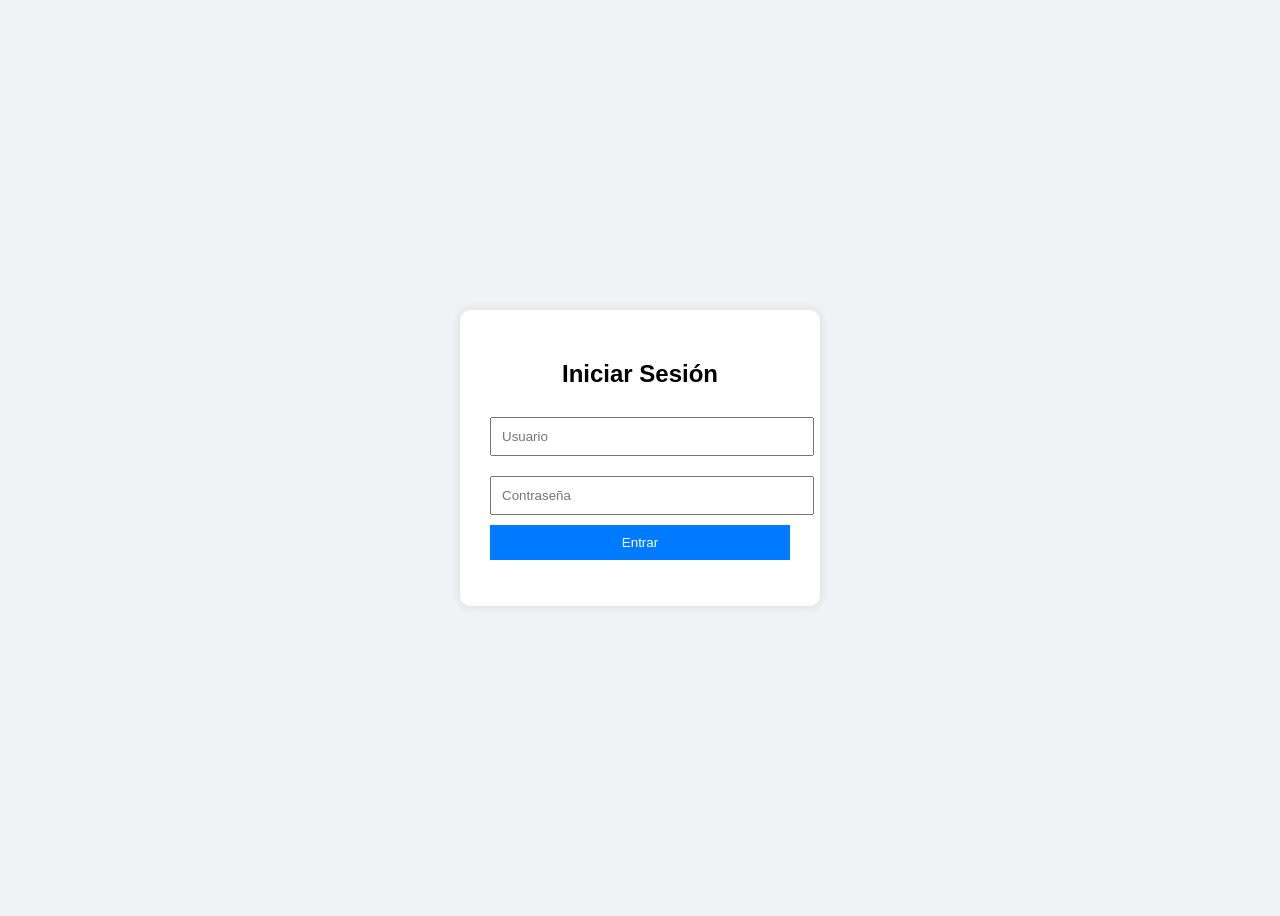
==== index.html @ a2624097 "login" ====
<!DOCTYPE html>
<html lang="es">
<head>
  <meta charset="UTF-8">
  <title>Login</title>
  <link rel="stylesheet" href="styles.css">
</head>
<body>

  <div class="login-container">
    <h2>Iniciar Sesión</h2>

    <form id="loginForm">
      <input type="text" id="username" placeholder="Usuario" required>
      <input type="password" id="password" placeholder="Contraseña" required>

      <button type="submit">Entrar</button>
    </form>

    <p id="mensaje"></p>
  </div>

  <script src="script.js"></script>
</body>
</html>
---- styles.css ----
body {
  font-family: Arial, sans-serif;
  background: #f0f2f5;
  display: flex;
  justify-content: center;
  align-items: center;
  height: 100vh;
}

.login-container {
  background: white;
  padding: 30px;
  border-radius: 10px;
  box-shadow: 0 0 10px rgba(0,0,0,0.1);
  width: 300px;
  text-align: center;
}

input {
  width: 100%;
  padding: 10px;
  margin: 10px 0;
}

button {
  width: 100%;
  padding: 10px;
  background: #007bff;
  color: white;
  border: none;
  cursor: pointer;
}

button:hover {
  background: #0056b3;
}
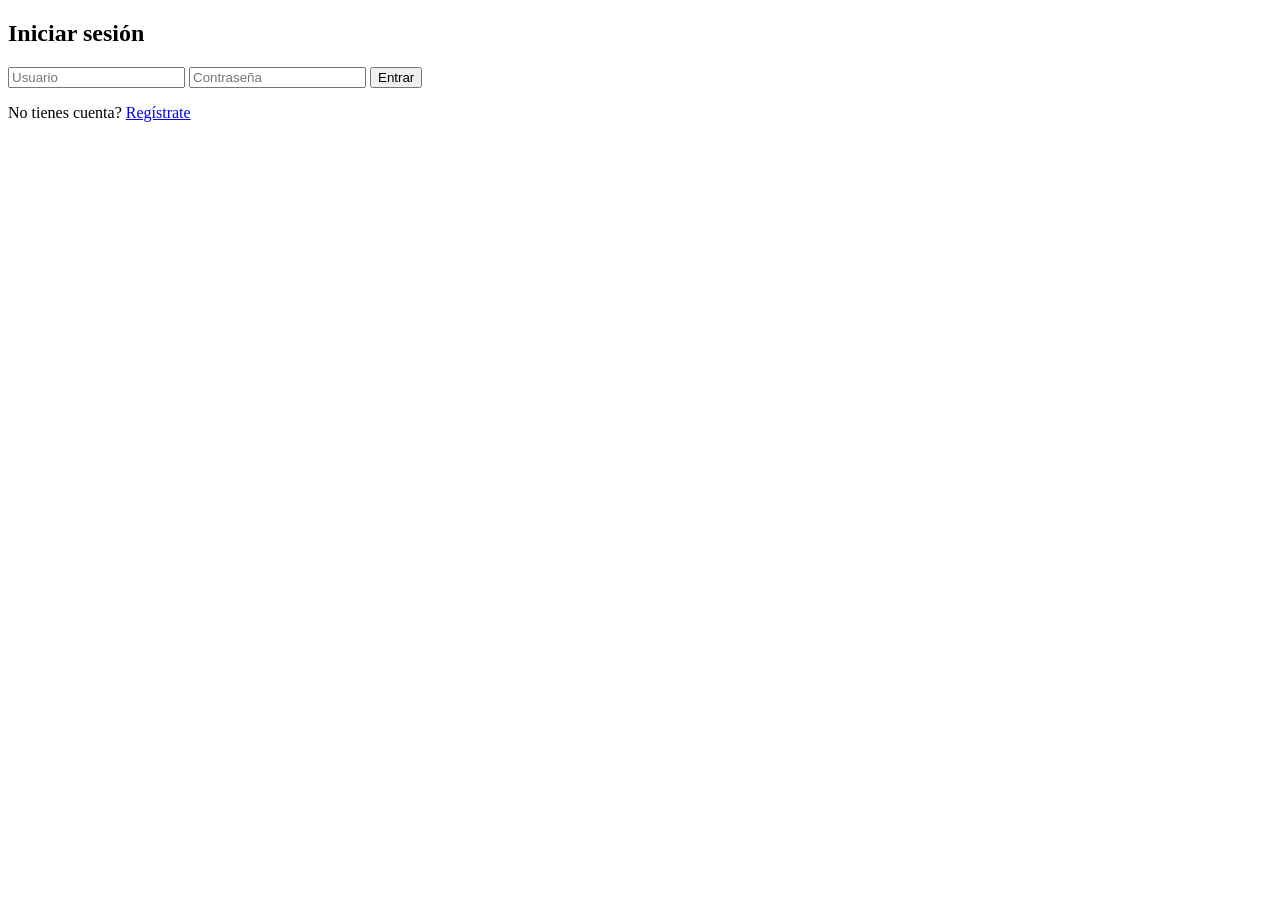
==== commit af04c2e1: "update" ====
--- a/index.html
+++ b/index.html
@@ -3,23 +3,22 @@
 <head>
   <meta charset="UTF-8">
   <title>Login</title>
-  <link rel="stylesheet" href="styles.css">
+  <link rel="stylesheet" href="style.css">
 </head>
 <body>
 
-  <div class="login-container">
-    <h2>Iniciar Sesión</h2>
+<div class="card">
+  <h2>Iniciar sesión</h2>
 
-    <form id="loginForm">
-      <input type="text" id="username" placeholder="Usuario" required>
-      <input type="password" id="password" placeholder="Contraseña" required>
+  <input type="text" id="username" placeholder="Usuario">
+  <input type="password" id="password" placeholder="Contraseña">
 
-      <button type="submit">Entrar</button>
-    </form>
+  <button onclick="login()">Entrar</button>
 
-    <p id="mensaje"></p>
-  </div>
+  <p>No tienes cuenta? <a href="register.html">Regístrate</a></p>
+  <p id="msg"></p>
+</div>
 
-  <script src="script.js"></script>
+<script src="app.js"></script>
 </body>
 </html>
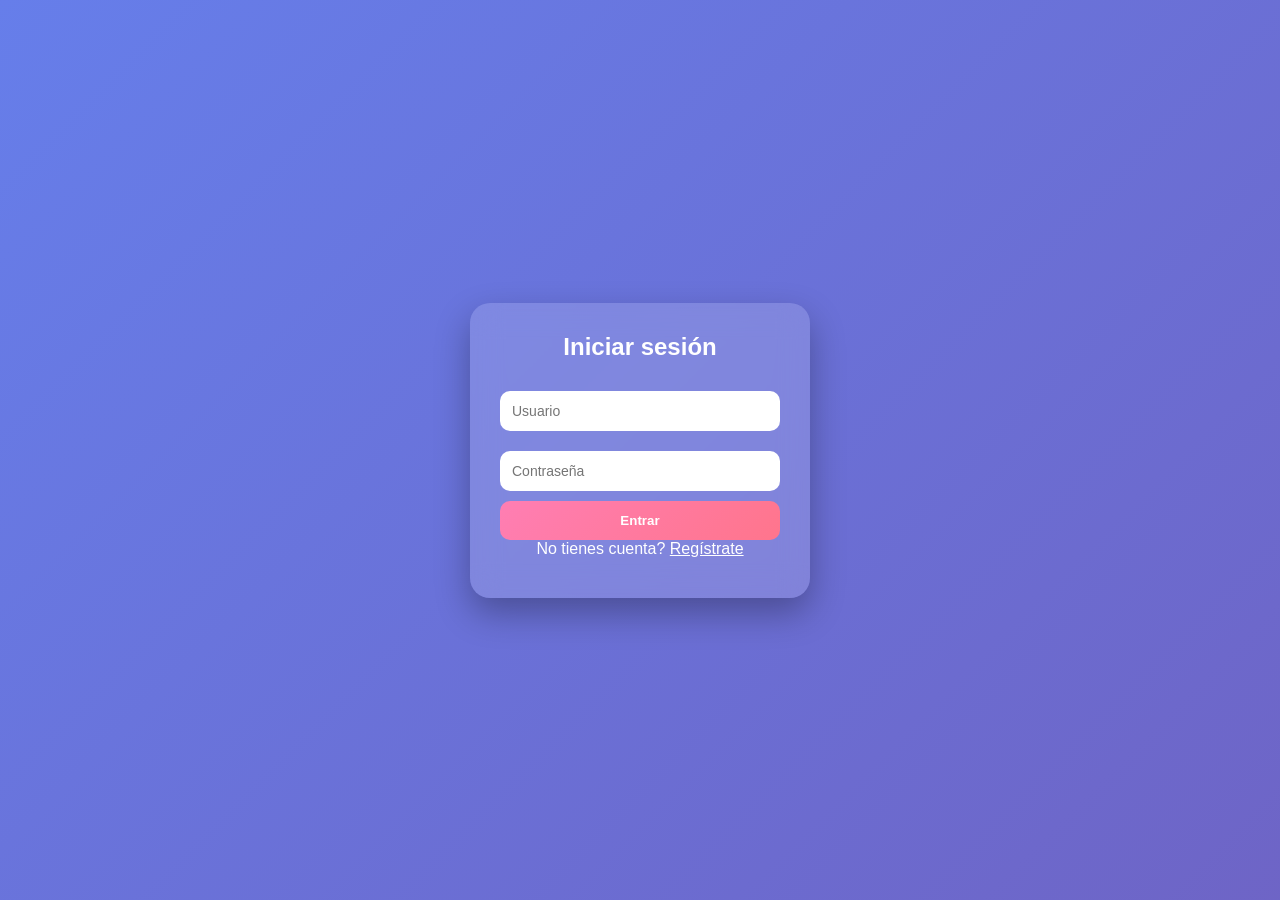
==== commit 76eea873: "update" ====
--- a/index.html
+++ b/index.html
@@ -3,7 +3,7 @@
 <head>
   <meta charset="UTF-8">
   <title>Login</title>
-  <link rel="stylesheet" href="style.css">
+  <link rel="stylesheet" href="styles.css">
 </head>
 <body>
 
--- a/styles.css
+++ b/styles.css
@@ -0,0 +1,133 @@
+* {
+  margin: 0;
+  padding: 0;
+  box-sizing: border-box;
+  font-family: 'Segoe UI', sans-serif;
+}
+
+body {
+  height: 100vh;
+  display: flex;
+  justify-content: center;
+  align-items: center;
+
+  background: linear-gradient(135deg, #667eea, #764ba2);
+  background-size: 200% 200%;
+  animation: gradientMove 10s ease infinite;
+}
+
+@keyframes gradientMove {
+  0% { background-position: 0% 50%; }
+  50% { background-position: 100% 50%; }
+  100% { background-position: 0% 50%; }
+}
+
+/* CARD */
+.card {
+  width: 340px;
+  padding: 30px;
+  border-radius: 20px;
+
+  background: rgba(255, 255, 255, 0.15);
+  backdrop-filter: blur(15px);
+  -webkit-backdrop-filter: blur(15px);
+
+  box-shadow: 0 15px 35px rgba(0,0,0,0.3);
+  text-align: center;
+  color: white;
+
+  animation: fadeIn 0.6s ease;
+}
+
+@keyframes fadeIn {
+  from {
+    opacity: 0;
+    transform: translateY(30px);
+  }
+  to {
+    opacity: 1;
+    transform: translateY(0);
+  }
+}
+
+/* TITULO */
+.card h2 {
+  margin-bottom: 20px;
+}
+
+/* INPUTS */
+input {
+  width: 100%;
+  padding: 12px;
+  margin: 10px 0;
+
+  border: none;
+  border-radius: 10px;
+
+  outline: none;
+  font-size: 14px;
+
+  transition: 0.3s;
+}
+
+/* efecto focus */
+input:focus {
+  transform: scale(1.03);
+  box-shadow: 0 0 10px rgba(255,255,255,0.5);
+}
+
+/* BOTONES */
+button {
+  width: 100%;
+  padding: 12px;
+
+  border: none;
+  border-radius: 10px;
+
+  background: linear-gradient(135deg, #ff7eb3, #ff758c);
+  color: white;
+  font-weight: bold;
+  cursor: pointer;
+
+  transition: 0.3s;
+}
+
+/* hover botón */
+button:hover {
+  transform: translateY(-2px);
+  box-shadow: 0 8px 20px rgba(0,0,0,0.3);
+}
+
+/* enlaces */
+a {
+  color: #fff;
+  text-decoration: underline;
+}
+
+/* MENSAJE */
+#msg {
+  margin-top: 10px;
+  font-size: 14px;
+}
+
+/* MENU */
+.menu {
+  margin-top: 20px;
+}
+
+.menu button {
+  margin-top: 10px;
+}
+
+/* LISTA USUARIOS */
+ul {
+  list-style: none;
+  margin-top: 15px;
+}
+
+li {
+  background: rgba(255,255,255,0.2);
+  margin: 5px 0;
+  padding: 8px;
+  border-radius: 8px;
+}
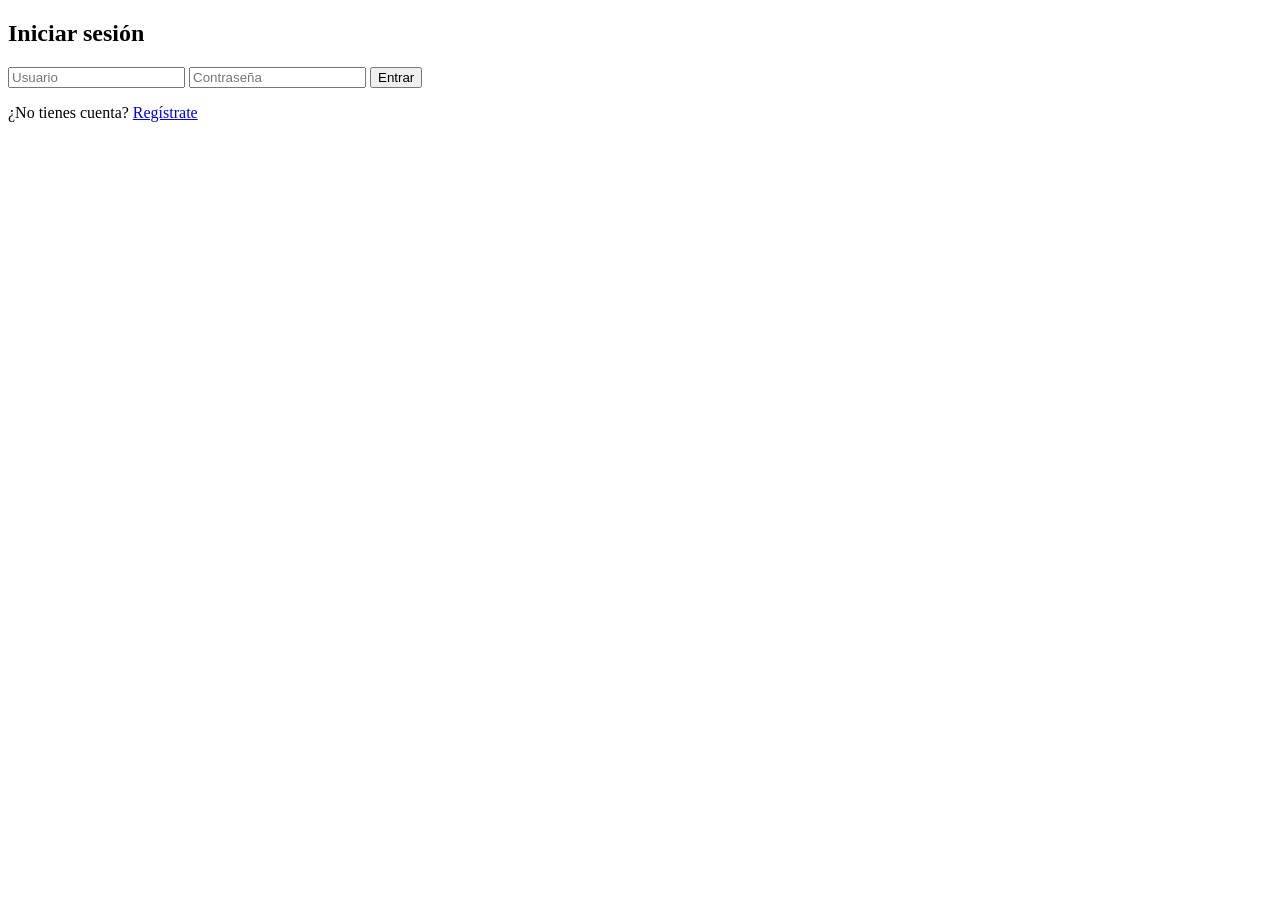
==== commit 98d637fb: "update" ====
--- a/index.html
+++ b/index.html
@@ -1,21 +1,22 @@
 <!DOCTYPE html>
 <html lang="es">
 <head>
-  <meta charset="UTF-8">
-  <title>Login</title>
-  <link rel="stylesheet" href="styles.css">
+<meta charset="UTF-8">
+<title>Login</title>
+<link rel="stylesheet" href="style.css">
 </head>
 <body>
 
 <div class="card">
   <h2>Iniciar sesión</h2>
 
-  <input type="text" id="username" placeholder="Usuario">
-  <input type="password" id="password" placeholder="Contraseña">
+  <input id="username" placeholder="Usuario">
+  <input id="password" type="password" placeholder="Contraseña">
 
   <button onclick="login()">Entrar</button>
 
-  <p>No tienes cuenta? <a href="register.html">Regístrate</a></p>
+  <p>¿No tienes cuenta? <a href="register.html">Regístrate</a></p>
+
   <p id="msg"></p>
 </div>
 
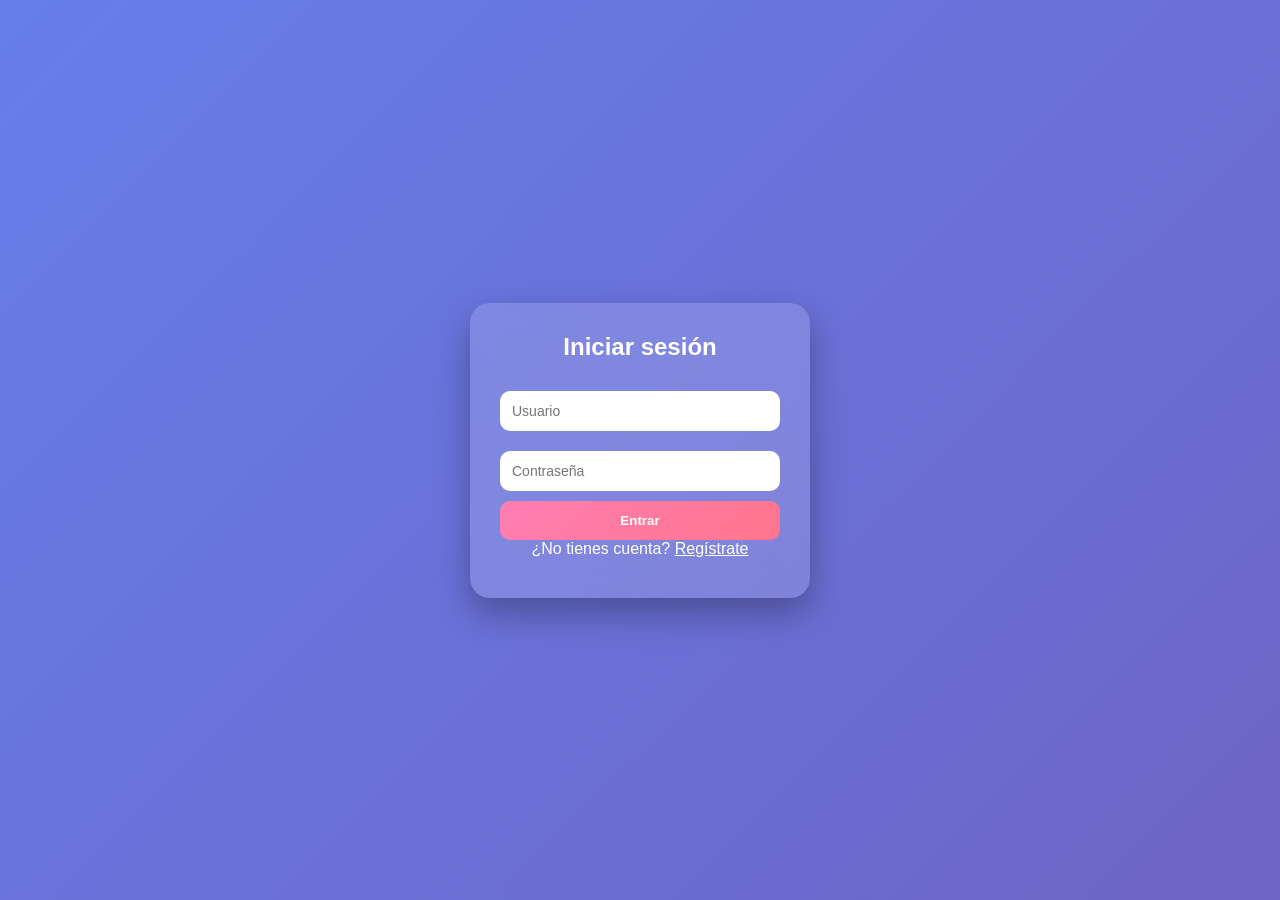
==== commit 66bc1f7c: "update" ====
--- a/index.html
+++ b/index.html
@@ -3,7 +3,7 @@
 <head>
 <meta charset="UTF-8">
 <title>Login</title>
-<link rel="stylesheet" href="style.css">
+<link rel="stylesheet" href="styles.css">
 </head>
 <body>
 
--- a/styles.css
+++ b/styles.css
@@ -0,0 +1,133 @@
+* {
+  margin: 0;
+  padding: 0;
+  box-sizing: border-box;
+  font-family: 'Segoe UI', sans-serif;
+}
+
+body {
+  height: 100vh;
+  display: flex;
+  justify-content: center;
+  align-items: center;
+
+  background: linear-gradient(135deg, #667eea, #764ba2);
+  background-size: 200% 200%;
+  animation: gradientMove 10s ease infinite;
+}
+
+@keyframes gradientMove {
+  0% { background-position: 0% 50%; }
+  50% { background-position: 100% 50%; }
+  100% { background-position: 0% 50%; }
+}
+
+/* CARD */
+.card {
+  width: 340px;
+  padding: 30px;
+  border-radius: 20px;
+
+  background: rgba(255, 255, 255, 0.15);
+  backdrop-filter: blur(15px);
+  -webkit-backdrop-filter: blur(15px);
+
+  box-shadow: 0 15px 35px rgba(0,0,0,0.3);
+  text-align: center;
+  color: white;
+
+  animation: fadeIn 0.6s ease;
+}
+
+@keyframes fadeIn {
+  from {
+    opacity: 0;
+    transform: translateY(30px);
+  }
+  to {
+    opacity: 1;
+    transform: translateY(0);
+  }
+}
+
+/* TITULO */
+.card h2 {
+  margin-bottom: 20px;
+}
+
+/* INPUTS */
+input {
+  width: 100%;
+  padding: 12px;
+  margin: 10px 0;
+
+  border: none;
+  border-radius: 10px;
+
+  outline: none;
+  font-size: 14px;
+
+  transition: 0.3s;
+}
+
+/* efecto focus */
+input:focus {
+  transform: scale(1.03);
+  box-shadow: 0 0 10px rgba(255,255,255,0.5);
+}
+
+/* BOTONES */
+button {
+  width: 100%;
+  padding: 12px;
+
+  border: none;
+  border-radius: 10px;
+
+  background: linear-gradient(135deg, #ff7eb3, #ff758c);
+  color: white;
+  font-weight: bold;
+  cursor: pointer;
+
+  transition: 0.3s;
+}
+
+/* hover botón */
+button:hover {
+  transform: translateY(-2px);
+  box-shadow: 0 8px 20px rgba(0,0,0,0.3);
+}
+
+/* enlaces */
+a {
+  color: #fff;
+  text-decoration: underline;
+}
+
+/* MENSAJE */
+#msg {
+  margin-top: 10px;
+  font-size: 14px;
+}
+
+/* MENU */
+.menu {
+  margin-top: 20px;
+}
+
+.menu button {
+  margin-top: 10px;
+}
+
+/* LISTA USUARIOS */
+ul {
+  list-style: none;
+  margin-top: 15px;
+}
+
+li {
+  background: rgba(255,255,255,0.2);
+  margin: 5px 0;
+  padding: 8px;
+  border-radius: 8px;
+}
